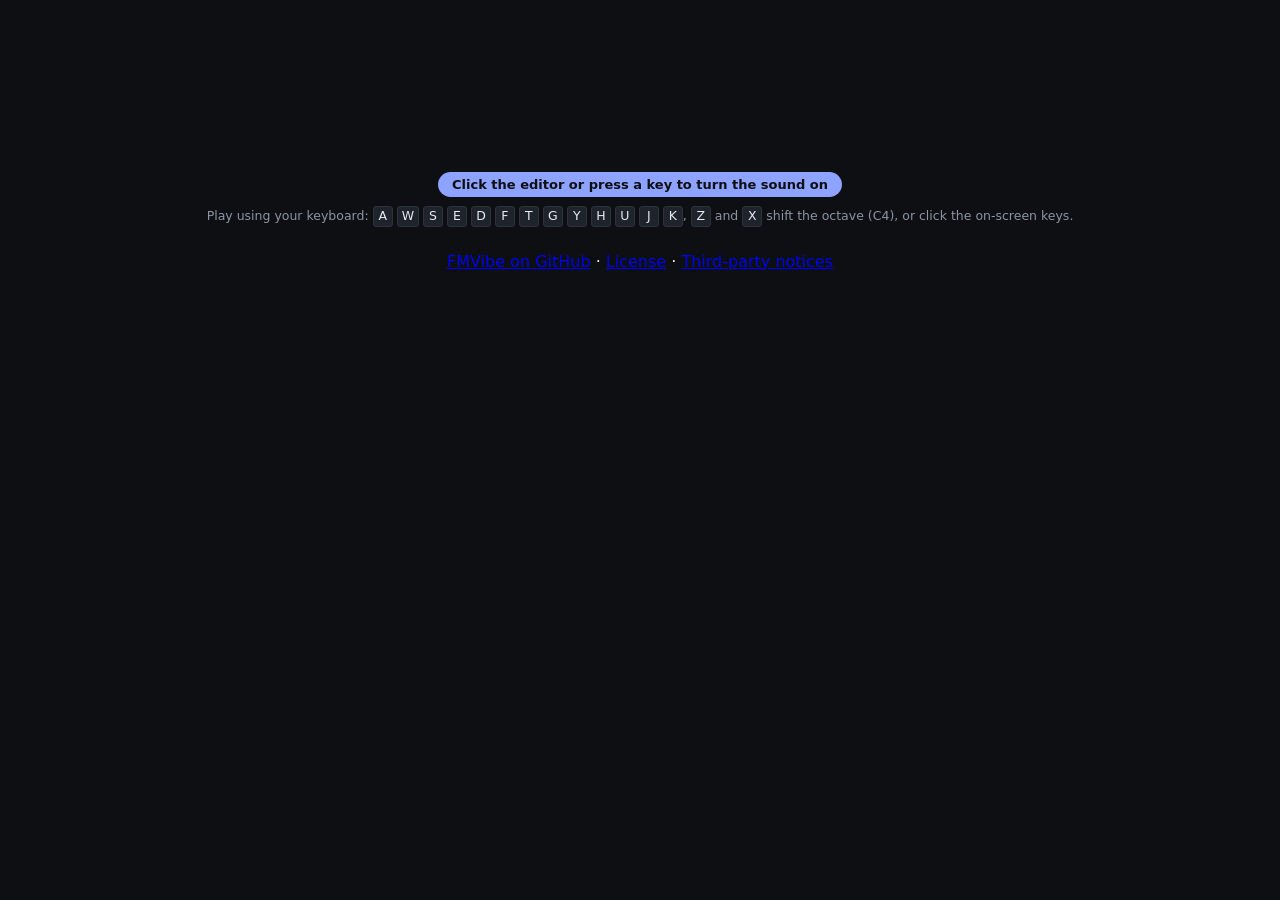
==== web/site/index.html @ e2804e06 "Ship the license and third-party notices with the browser demo The GitHub Pages site carried no lice" ====
<!doctype html>
<html lang="en">
<head>
  <meta charset="utf-8">
  <meta name="viewport" content="width=device-width, initial-scale=1">
  <title>FMVibe browser demo</title>
  <meta name="description" content="FMVibe, a six-operator FM synthesizer, running in the browser: the plugin's own engine and editor, compiled to WebAssembly.">
  <link rel="stylesheet" href="style.css">
</head>
<body>
  <main id="stage">
    <canvas id="editor" tabindex="0" aria-label="FMVibe editor"></canvas>
  </main>
  <footer>
    <div id="sound" class="banner">Click the editor or press a key to turn the sound on</div>
    <div id="failed" class="banner failed" hidden></div>
    <p id="hint">
      Play using your keyboard: <kbd>A</kbd> <kbd>W</kbd> <kbd>S</kbd> <kbd>E</kbd> <kbd>D</kbd> <kbd>F</kbd>
      <kbd>T</kbd> <kbd>G</kbd> <kbd>Y</kbd> <kbd>H</kbd> <kbd>U</kbd> <kbd>J</kbd> <kbd>K</kbd>, 
      <kbd>Z</kbd> and <kbd>X</kbd> shift the octave (<span id="octave">C4</span>), or click the on-screen keys.
    </p>
    <p id="source">
      <a href="https://github.com/pcdlin/FMVibe">FMVibe on GitHub</a> ·
      <a href="LICENSE.txt">License</a> ·
      <a href="THIRD-PARTY-NOTICES.txt">Third-party notices</a>
    </p>
  </footer>
  <div id="menu" role="menu" hidden></div>
  <div id="toast" role="status"></div>
  <script type="module" src="main.js"></script>
</body>
</html>
---- web/site/style.css ----
/* The page around the editor, in the editor's default theme: its background, panels, text and accent. */
:root {
  --background: #0d0f13;
  --panel: #161920;
  --raised: #1f232c;
  --border: #2d323d;
  --text: #e8ebf2;
  --muted: #8d94a5;
  --accent: #8ea2ff;
  --font: "Segoe UI", system-ui, -apple-system, "Helvetica Neue", Arial, sans-serif;
}

* {
  box-sizing: border-box;
}

html,
body {
  margin: 0;
  background: var(--background);
  color: var(--text);
  font-family: var(--font);
}

#stage {
  position: relative;
  display: flex;
  justify-content: center;
  padding: 12px 16px 0;
}

#editor {
  display: block;
  outline: none;
  border-radius: 4px;
  touch-action: none;
}

footer {
  display: flex;
  flex-direction: column;
  align-items: center;
  gap: 8px;
  max-width: 1200px;
  margin: 10px auto 24px;
  padding: 0 16px;
}

#hint {
  margin: 0;
  color: var(--muted);
  font-size: 12.5px;
  line-height: 1.8;
  text-align: center;
}

kbd {
  display: inline-block;
  min-width: 1.6em;
  padding: 0 4px;
  border: 1px solid var(--border);
  border-radius: 3px;
  background: var(--raised);
  color: var(--text);
  font: inherit;
  line-height: 1.5;
  text-align: center;
}

.banner {
  padding: 5px 14px;
  border-radius: 999px;
  background: var(--accent);
  color: #0d0f13;
  font-size: 13px;
  font-weight: 600;
  white-space: nowrap;
}

.banner[hidden] {
  display: none;
}

.banner.failed {
  background: #f87171;
}

#menu {
  position: fixed;
  z-index: 10;
  min-width: 170px;
  padding: 4px 0;
  border: 1px solid var(--border);
  border-radius: 6px;
  background: var(--raised);
  box-shadow: 0 8px 24px rgba(0, 0, 0, 0.5);
  font-size: 13px;
  user-select: none;
}

#menu [role="menuitem"],
#menu [role="menuitemcheckbox"] {
  padding: 5px 16px;
  white-space: nowrap;
  cursor: default;
}

#menu [role="menuitem"]:hover,
#menu [role="menuitemcheckbox"]:hover {
  background: rgba(142, 162, 255, 0.18);
}

#menu hr {
  margin: 4px 0;
  border: 0;
  border-top: 1px solid var(--border);
}

#toast {
  position: fixed;
  bottom: 24px;
  left: 50%;
  z-index: 11;
  max-width: calc(100% - 32px);
  padding: 8px 16px;
  border: 1px solid var(--border);
  border-radius: 6px;
  background: var(--panel);
  color: var(--text);
  font-size: 13px;
  opacity: 0;
  transform: translate(-50%, 8px);
  transition: opacity 0.2s, transform 0.2s;
  pointer-events: none;
}

#toast.shown {
  opacity: 1;
  transform: translate(-50%, 0);
}
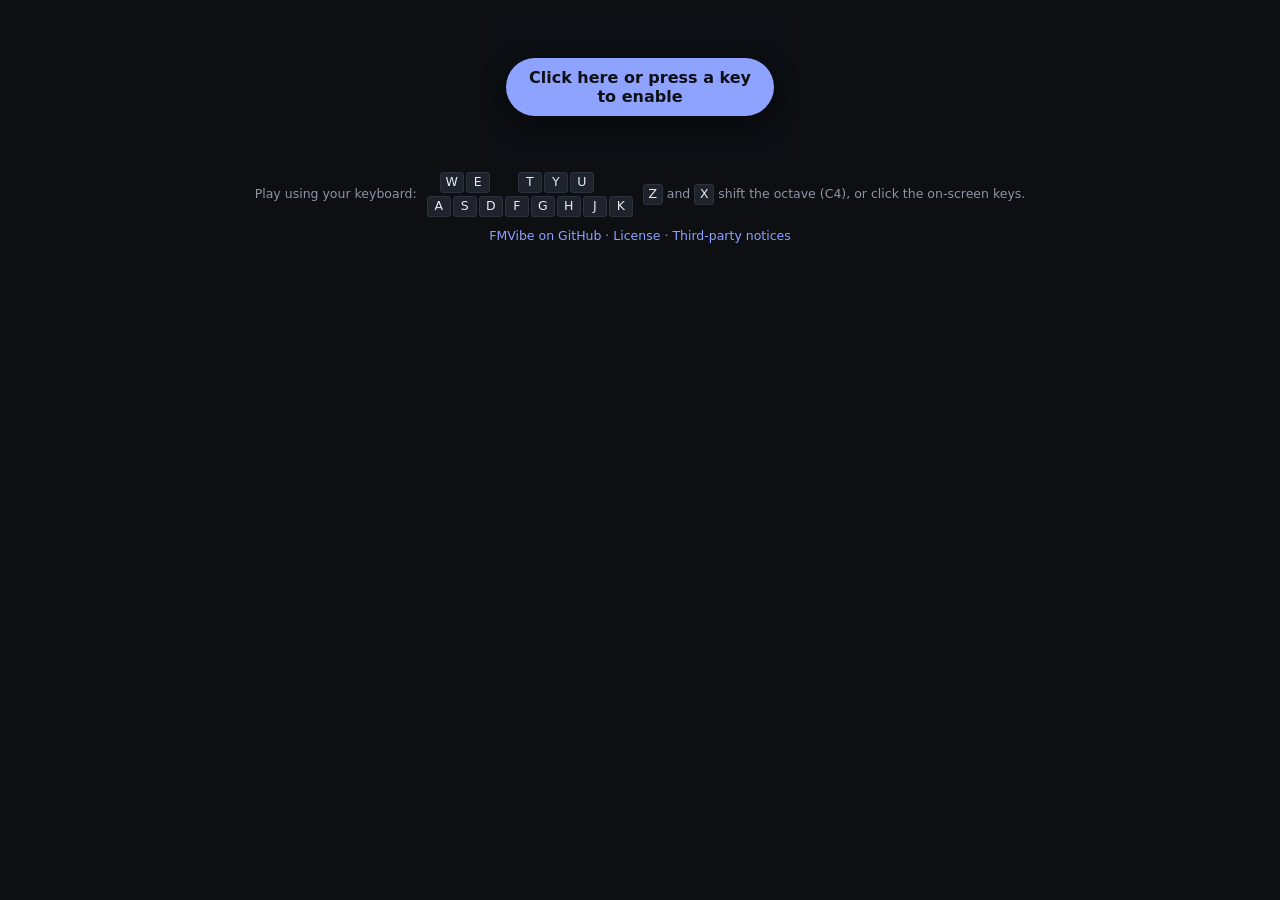
==== commit 6e50bace: "Overlay the demo's sound message on the editor and lay out the key hint as a piano The message reads" ====
--- a/web/site/index.html
+++ b/web/site/index.html
@@ -9,15 +9,19 @@
 </head>
 <body>
   <main id="stage">
-    <canvas id="editor" tabindex="0" aria-label="FMVibe editor"></canvas>
+    <div id="frame">
+      <canvas id="editor" tabindex="0" aria-label="FMVibe editor"></canvas>
+      <button id="sound" type="button"><span class="banner">Click here or press a key to enable</span></button>
+    </div>
   </main>
   <footer>
-    <div id="sound" class="banner">Click the editor or press a key to turn the sound on</div>
     <div id="failed" class="banner failed" hidden></div>
     <p id="hint">
-      Play using your keyboard: <kbd>A</kbd> <kbd>W</kbd> <kbd>S</kbd> <kbd>E</kbd> <kbd>D</kbd> <kbd>F</kbd>
-      <kbd>T</kbd> <kbd>G</kbd> <kbd>Y</kbd> <kbd>H</kbd> <kbd>U</kbd> <kbd>J</kbd> <kbd>K</kbd>, 
-      <kbd>Z</kbd> and <kbd>X</kbd> shift the octave (<span id="octave">C4</span>), or click the on-screen keys.
+      <span>Play using your keyboard:</span>
+      <span class="piano">
+        <kbd>A</kbd><kbd>W</kbd><kbd>S</kbd><kbd>E</kbd><kbd>D</kbd><kbd>F</kbd><kbd>T</kbd><kbd>G</kbd><kbd>Y</kbd><kbd>H</kbd><kbd>U</kbd><kbd>J</kbd><kbd>K</kbd>
+      </span>
+      <span><kbd>Z</kbd> and <kbd>X</kbd> shift the octave (<span id="octave">C4</span>), or click the on-screen keys.</span>
     </p>
     <p id="source">
       <a href="https://github.com/pcdlin/FMVibe">FMVibe on GitHub</a> ·
--- a/web/site/style.css
+++ b/web/site/style.css
@@ -29,6 +29,10 @@
   padding: 12px 16px 0;
 }
 
+#frame {
+  position: relative;
+}
+
 #editor {
   display: block;
   outline: none;
@@ -46,12 +50,83 @@
   padding: 0 16px;
 }
 
-#hint {
+/* Over the editor, dimming it, until the sound is on. */
+#sound {
+  position: absolute;
+  inset: 0;
+  display: flex;
+  align-items: center;
+  justify-content: center;
+  padding: 16px;
+  border: 0;
+  border-radius: 4px;
+  background: rgba(13, 15, 19, 0.6);
+  font: inherit;
+  cursor: pointer;
+}
+
+#sound[hidden] {
+  display: none;
+}
+
+#sound .banner {
+  padding: 10px 22px;
+  font-size: 16px;
+  white-space: normal;
+  box-shadow: 0 8px 24px rgba(0, 0, 0, 0.5);
+}
+
+#sound:hover .banner,
+#sound:focus-visible .banner {
+  filter: brightness(1.1);
+}
+
+#hint,
+#source {
   margin: 0;
   color: var(--muted);
   font-size: 12.5px;
   line-height: 1.8;
   text-align: center;
+}
+
+#hint {
+  display: flex;
+  flex-wrap: wrap;
+  align-items: center;
+  justify-content: center;
+  gap: 4px 10px;
+}
+
+/* The keys that play, laid out as a piano's: the sharps a row up, between the keys they lie between. */
+.piano {
+  display: inline-grid;
+  grid-template-columns: repeat(16, 11px);
+  gap: 3px 2px;
+  line-height: 1.5;
+}
+
+.piano kbd {
+  grid-row: 2;
+  grid-column: span 2;
+  min-width: 0;
+  padding: 0;
+}
+
+.piano kbd:nth-child(2) { grid-area: 1 / 2 / 2 / span 2; }  /* W */
+.piano kbd:nth-child(4) { grid-area: 1 / 4 / 2 / span 2; }  /* E */
+.piano kbd:nth-child(7) { grid-area: 1 / 8 / 2 / span 2; }  /* T */
+.piano kbd:nth-child(9) { grid-area: 1 / 10 / 2 / span 2; } /* Y */
+.piano kbd:nth-child(11) { grid-area: 1 / 12 / 2 / span 2; } /* U */
+
+#source a {
+  color: var(--accent);
+  text-decoration: none;
+}
+
+#source a:hover,
+#source a:focus-visible {
+  text-decoration: underline;
 }
 
 kbd {
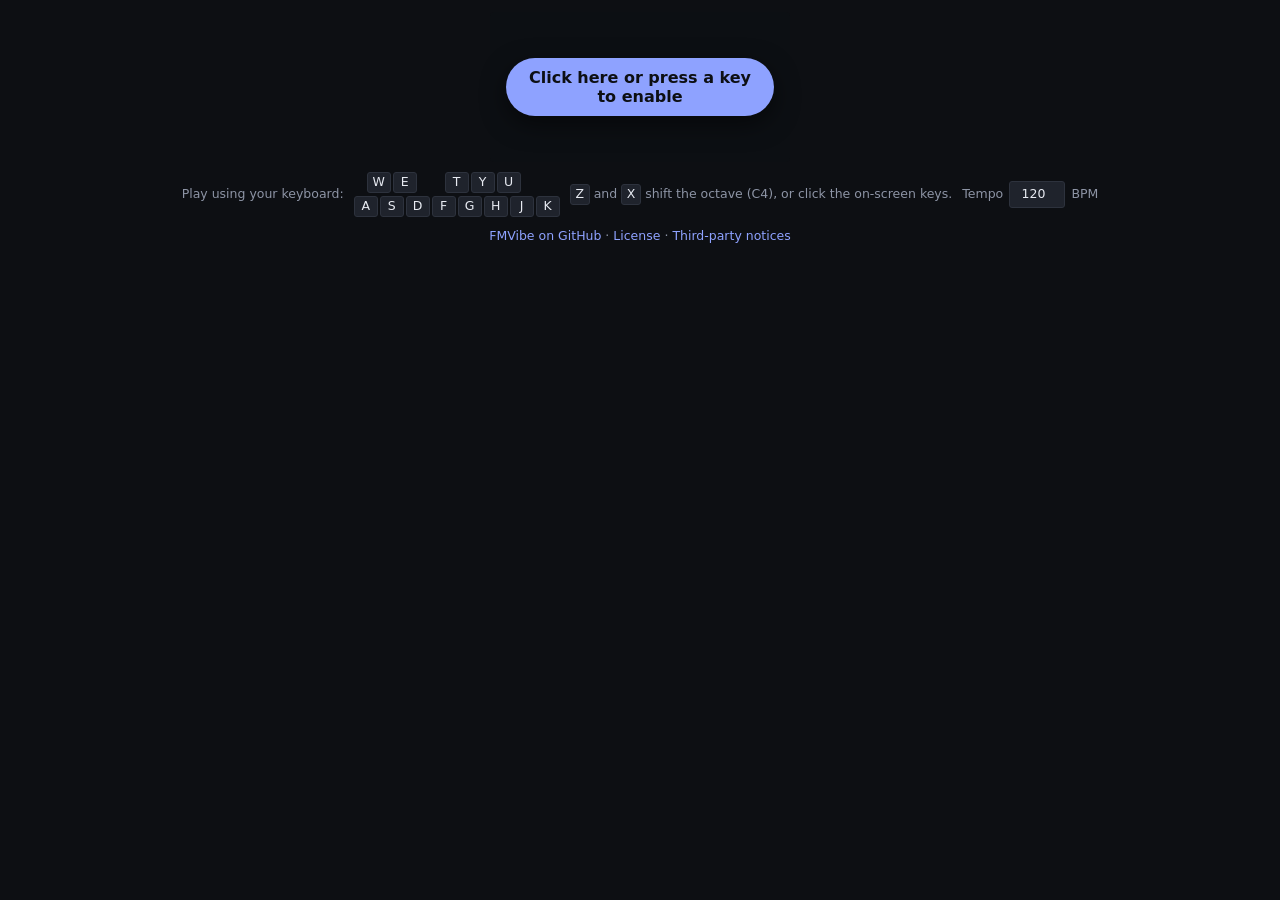
==== commit 7d90b8ca: "Web demo: a Tempo field standing in for the host's transport The demo never set the synth's tempo, s" ====
--- a/web/site/index.html
+++ b/web/site/index.html
@@ -22,6 +22,8 @@
         <kbd>A</kbd><kbd>W</kbd><kbd>S</kbd><kbd>E</kbd><kbd>D</kbd><kbd>F</kbd><kbd>T</kbd><kbd>G</kbd><kbd>Y</kbd><kbd>H</kbd><kbd>U</kbd><kbd>J</kbd><kbd>K</kbd>
       </span>
       <span><kbd>Z</kbd> and <kbd>X</kbd> shift the octave (<span id="octave">C4</span>), or click the on-screen keys.</span>
+      <label id="tempo-field" title="The host tempo that synced LFOs, delays and sweeps follow">Tempo
+        <input id="tempo" type="number" min="20" max="999" step="1" value="120" inputmode="decimal"> BPM</label>
     </p>
     <p id="source">
       <a href="https://github.com/pcdlin/FMVibe">FMVibe on GitHub</a> ·
--- a/web/site/style.css
+++ b/web/site/style.css
@@ -98,6 +98,29 @@
   gap: 4px 10px;
 }
 
+#tempo-field {
+  display: inline-flex;
+  align-items: center;
+  gap: 6px;
+}
+
+#tempo {
+  width: 4.5em;
+  padding: 1px 4px;
+  border: 1px solid var(--border);
+  border-radius: 3px;
+  background: var(--raised);
+  color: var(--text);
+  font: inherit;
+  text-align: right;
+  color-scheme: dark;
+}
+
+#tempo:focus-visible {
+  outline: 1px solid var(--accent);
+  outline-offset: 0;
+}
+
 /* The keys that play, laid out as a piano's: the sharps a row up, between the keys they lie between. */
 .piano {
   display: inline-grid;
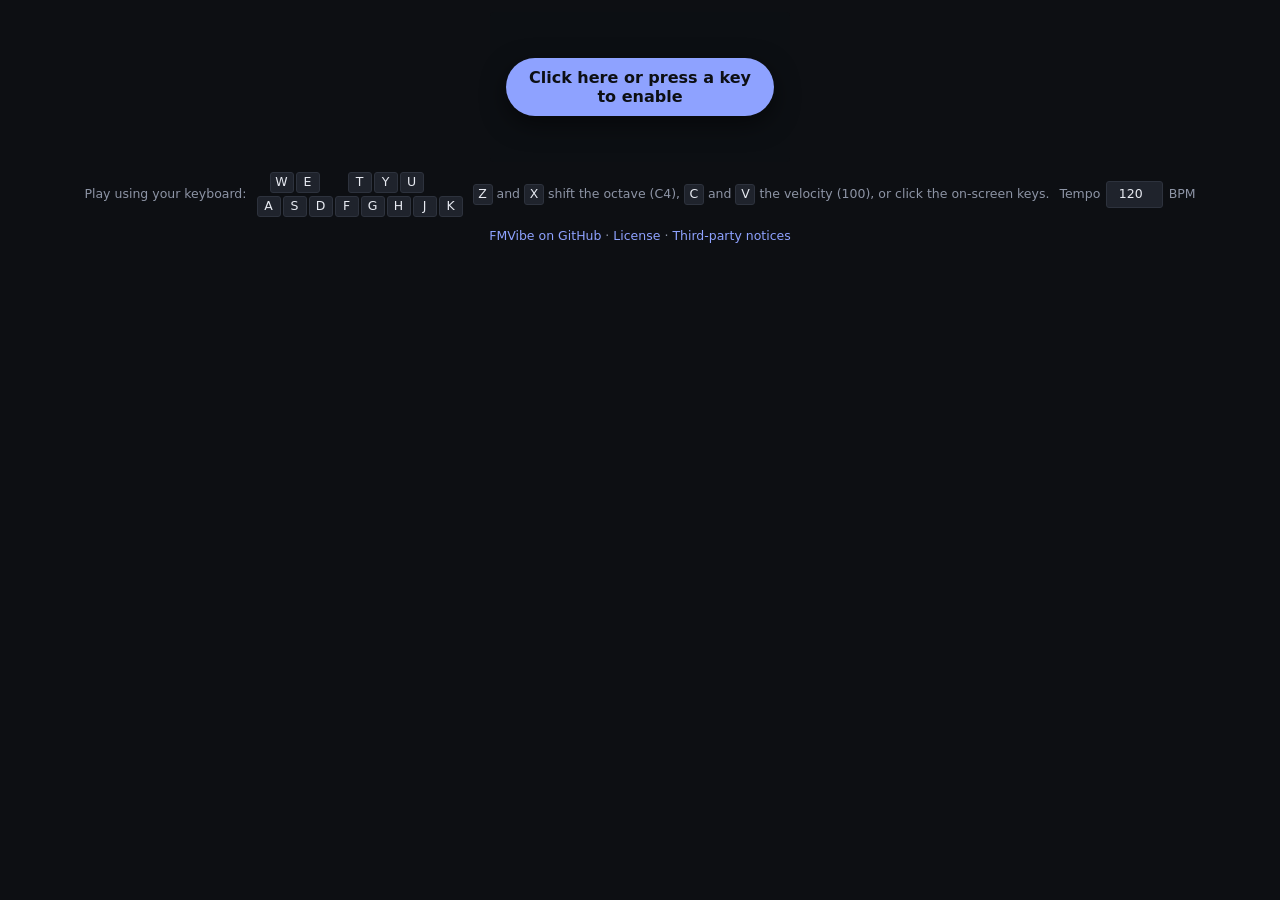
==== commit 9d05c49e: "Step the computer keyboard's velocity with C and V in fmvibe-uihost and the browser demo C and V ste" ====
--- a/web/site/index.html
+++ b/web/site/index.html
@@ -21,7 +21,8 @@
       <span class="piano">
         <kbd>A</kbd><kbd>W</kbd><kbd>S</kbd><kbd>E</kbd><kbd>D</kbd><kbd>F</kbd><kbd>T</kbd><kbd>G</kbd><kbd>Y</kbd><kbd>H</kbd><kbd>U</kbd><kbd>J</kbd><kbd>K</kbd>
       </span>
-      <span><kbd>Z</kbd> and <kbd>X</kbd> shift the octave (<span id="octave">C4</span>), or click the on-screen keys.</span>
+      <span><kbd>Z</kbd> and <kbd>X</kbd> shift the octave (<span id="octave">C4</span>), <kbd>C</kbd> and <kbd>V</kbd> the
+        velocity (<span id="velocity">100</span>), or click the on-screen keys.</span>
       <label id="tempo-field" title="The host tempo that synced LFOs, delays and sweeps follow">Tempo
         <input id="tempo" type="number" min="20" max="999" step="1" value="120" inputmode="decimal"> BPM</label>
     </p>
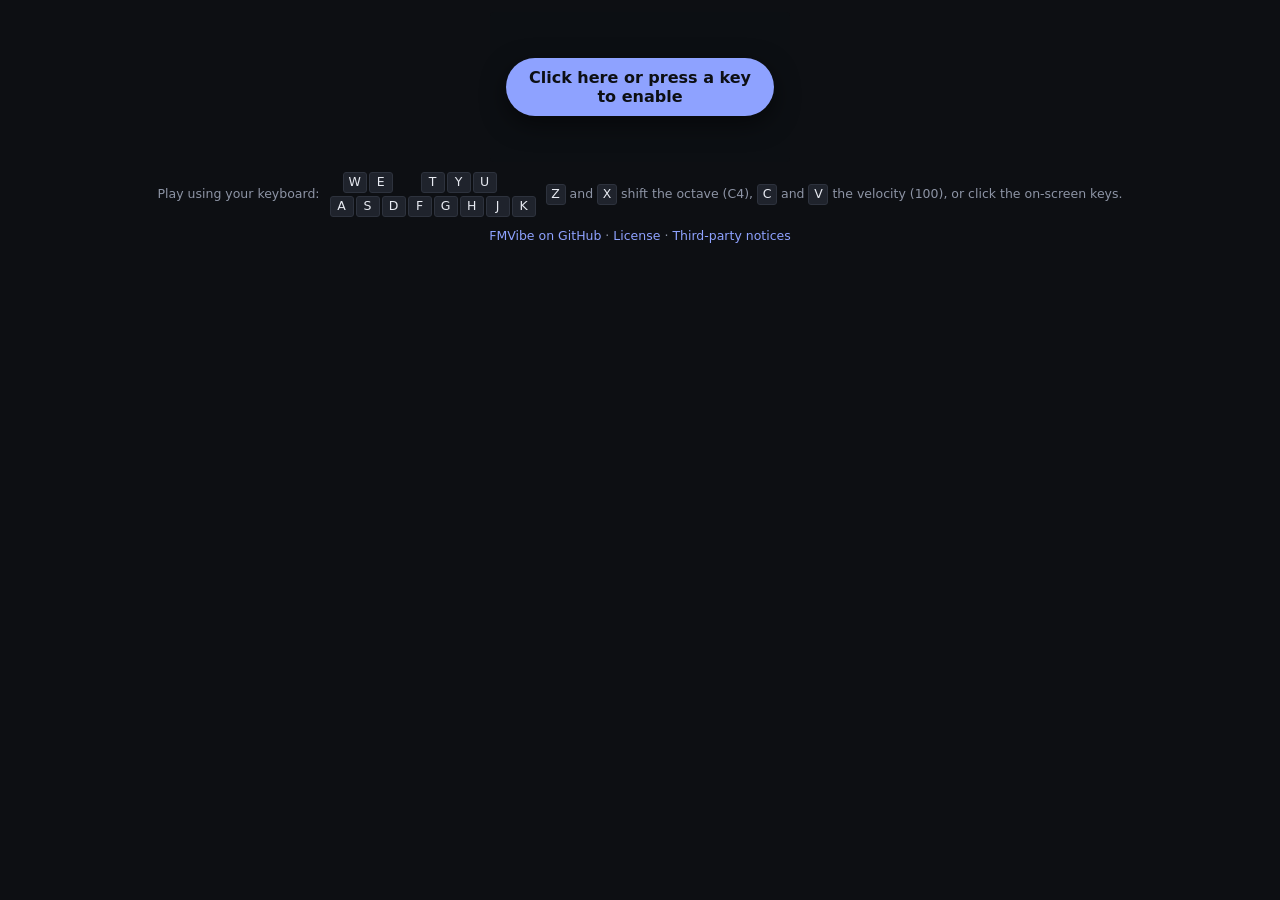
==== commit 154d414f: "Add a tempo field to the title bar for the browser demo and fmvibe-uihost Hosts that stand in for a " ====
--- a/web/site/index.html
+++ b/web/site/index.html
@@ -23,8 +23,6 @@
       </span>
       <span><kbd>Z</kbd> and <kbd>X</kbd> shift the octave (<span id="octave">C4</span>), <kbd>C</kbd> and <kbd>V</kbd> the
         velocity (<span id="velocity">100</span>), or click the on-screen keys.</span>
-      <label id="tempo-field" title="The host tempo that synced LFOs, delays and sweeps follow">Tempo
-        <input id="tempo" type="number" min="20" max="999" step="1" value="120" inputmode="decimal"> BPM</label>
     </p>
     <p id="source">
       <a href="https://github.com/pcdlin/FMVibe">FMVibe on GitHub</a> ·
--- a/web/site/style.css
+++ b/web/site/style.css
@@ -96,29 +96,6 @@
   align-items: center;
   justify-content: center;
   gap: 4px 10px;
-}
-
-#tempo-field {
-  display: inline-flex;
-  align-items: center;
-  gap: 6px;
-}
-
-#tempo {
-  width: 4.5em;
-  padding: 1px 4px;
-  border: 1px solid var(--border);
-  border-radius: 3px;
-  background: var(--raised);
-  color: var(--text);
-  font: inherit;
-  text-align: right;
-  color-scheme: dark;
-}
-
-#tempo:focus-visible {
-  outline: 1px solid var(--accent);
-  outline-offset: 0;
 }
 
 /* The keys that play, laid out as a piano's: the sharps a row up, between the keys they lie between. */
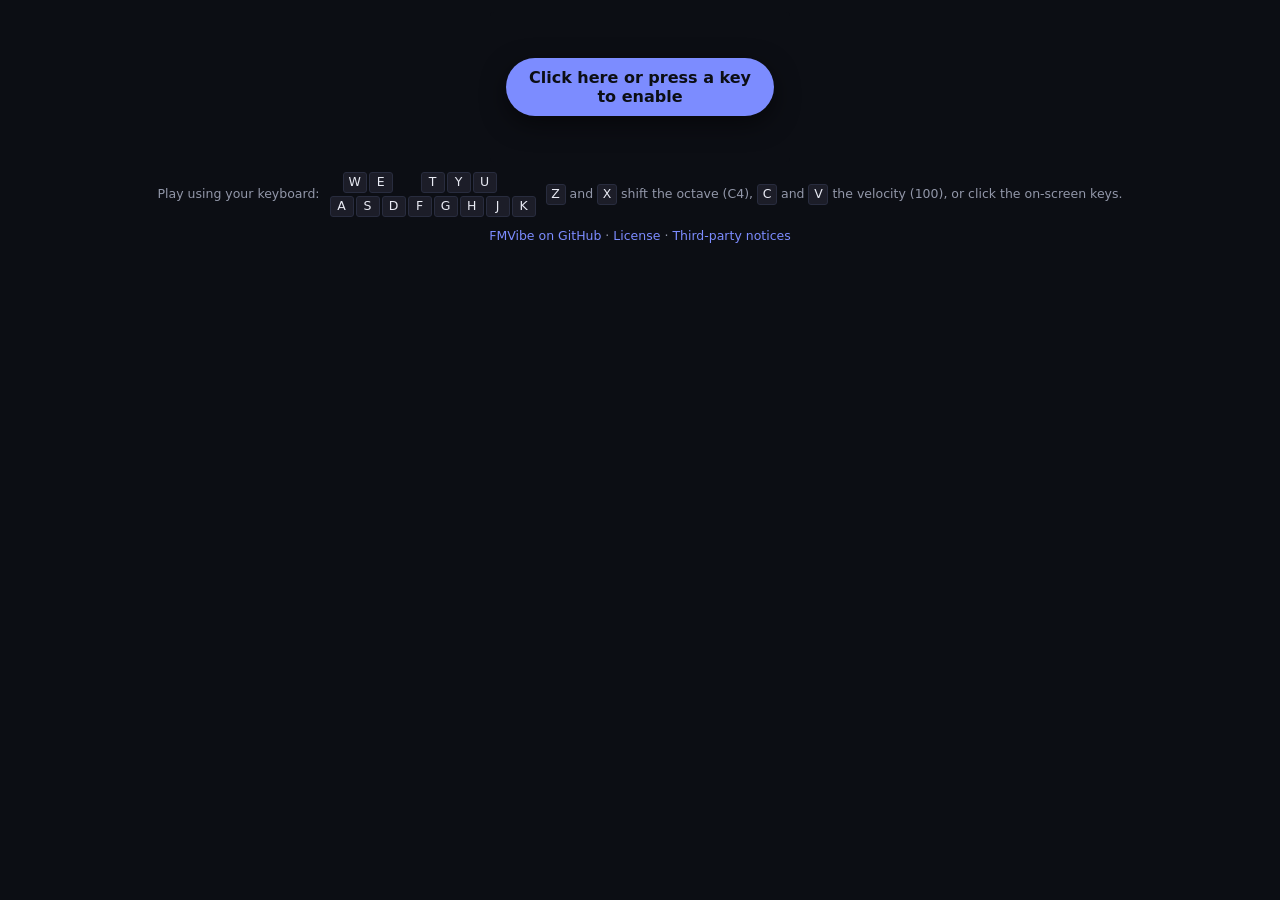
==== commit 3e931273: "Load the browser demo's files by the build's version, so no visitor gets a cached mix GitHub Pages l" ====
--- a/web/site/index.html
+++ b/web/site/index.html
@@ -5,7 +5,35 @@
   <meta name="viewport" content="width=device-width, initial-scale=1">
   <title>FMVibe browser demo</title>
   <meta name="description" content="FMVibe, a six-operator FM synthesizer, running in the browser: the plugin's own engine and editor, compiled to WebAssembly.">
-  <link rel="stylesheet" href="style.css">
+  <style>html.loading body { visibility: hidden; }</style>
+  <script>
+    // GitHub Pages lets a browser keep each file for 10 minutes, each on a timer of its own, and the page's files
+    // only work with those of their own build. So the build writes a hash of them into version.txt, fetched here
+    // past the cache, and every file is asked for with it: a new build is new URLs throughout. main.js reads it
+    // off its own URL. Without version.txt (an old build, a server without it) the files load as they are.
+    (() => {
+      const root = document.documentElement;
+      const show = () => root.classList.remove('loading');
+      root.classList.add('loading'); // until the stylesheet is in
+      fetch('version.txt', {cache: 'no-store'})
+        .then((r) => (r.ok ? r.text() : ''))
+        .catch(() => '')
+        .then((text) => {
+          const version = text.trim();
+          const query = version ? `?v=${encodeURIComponent(version)}` : '';
+          const css = document.createElement('link');
+          css.rel = 'stylesheet';
+          css.href = `style.css${query}`;
+          css.onload = css.onerror = show;
+          document.head.append(css);
+          return import(`./main.js${query}`);
+        })
+        .catch((error) => {
+          show();
+          throw error;
+        });
+    })();
+  </script>
 </head>
 <body>
   <main id="stage">
@@ -32,6 +60,5 @@
   </footer>
   <div id="menu" role="menu" hidden></div>
   <div id="toast" role="status"></div>
-  <script type="module" src="main.js"></script>
 </body>
 </html>
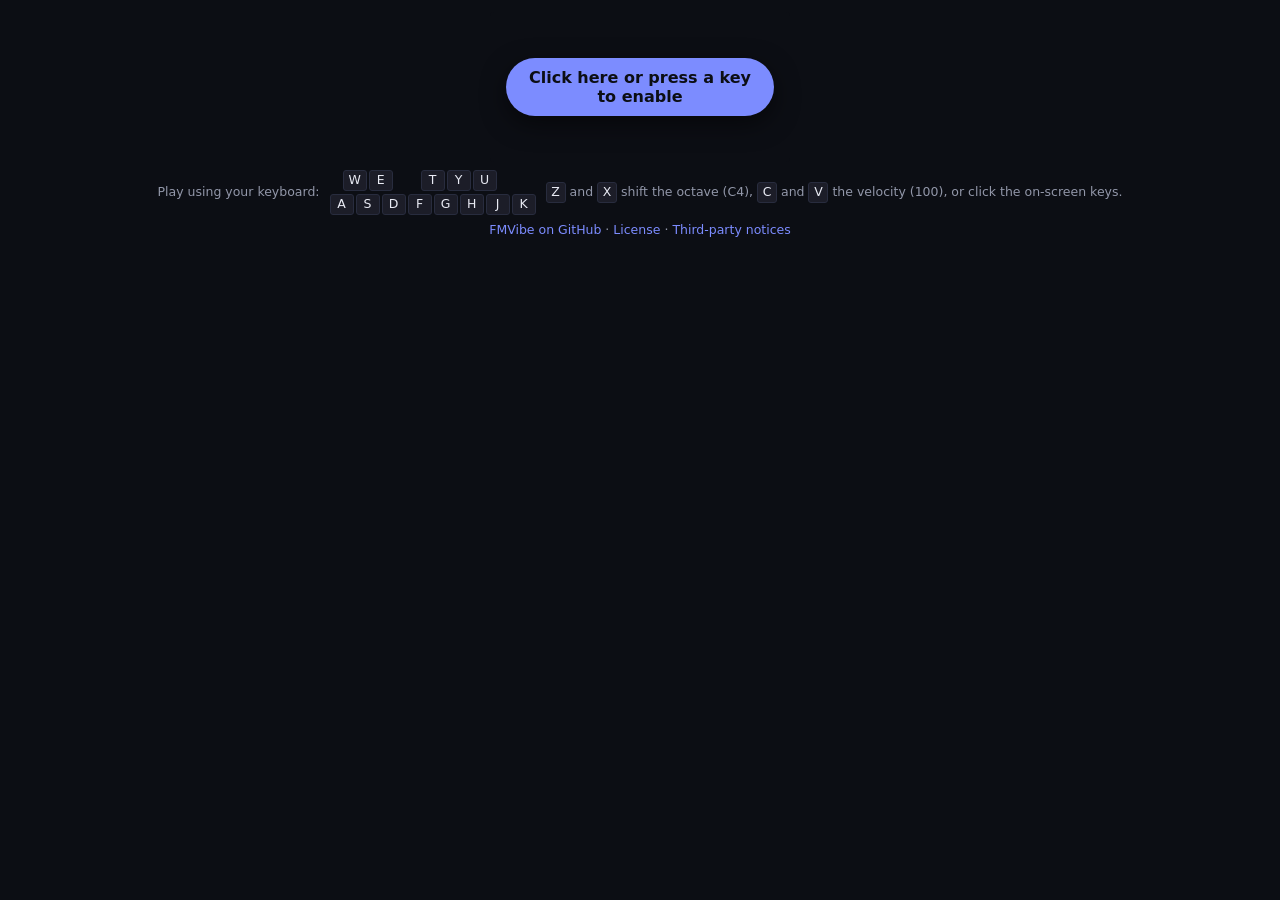
==== commit 754675e4: "Merge origin/main into worktree-wavetable-sample Main moved the editor into panel classes, so the Wa" ====
--- a/web/site/index.html
+++ b/web/site/index.html
@@ -44,19 +44,21 @@
   </main>
   <footer>
     <div id="failed" class="banner failed" hidden></div>
-    <p id="hint">
-      <span>Play using your keyboard:</span>
-      <span class="piano">
-        <kbd>A</kbd><kbd>W</kbd><kbd>S</kbd><kbd>E</kbd><kbd>D</kbd><kbd>F</kbd><kbd>T</kbd><kbd>G</kbd><kbd>Y</kbd><kbd>H</kbd><kbd>U</kbd><kbd>J</kbd><kbd>K</kbd>
-      </span>
-      <span><kbd>Z</kbd> and <kbd>X</kbd> shift the octave (<span id="octave">C4</span>), <kbd>C</kbd> and <kbd>V</kbd> the
-        velocity (<span id="velocity">100</span>), or click the on-screen keys.</span>
-    </p>
-    <p id="source">
-      <a href="https://github.com/pcdlin/FMVibe">FMVibe on GitHub</a> ·
-      <a href="LICENSE.txt">License</a> ·
-      <a href="THIRD-PARTY-NOTICES.txt">Third-party notices</a>
-    </p>
+    <div id="info">
+      <p id="hint">
+        <span>Play using your keyboard:</span>
+        <span class="piano">
+          <kbd>A</kbd><kbd>W</kbd><kbd>S</kbd><kbd>E</kbd><kbd>D</kbd><kbd>F</kbd><kbd>T</kbd><kbd>G</kbd><kbd>Y</kbd><kbd>H</kbd><kbd>U</kbd><kbd>J</kbd><kbd>K</kbd>
+        </span>
+        <span><kbd>Z</kbd> and <kbd>X</kbd> shift the octave (<span id="octave">C4</span>), <kbd>C</kbd> and <kbd>V</kbd> the
+          velocity (<span id="velocity">100</span>), or click the on-screen keys.</span>
+      </p>
+      <p id="source">
+        <a href="https://github.com/pcdlin/FMVibe">FMVibe on GitHub</a> ·
+        <a href="LICENSE.txt">License</a> ·
+        <a href="THIRD-PARTY-NOTICES.txt">Third-party notices</a>
+      </p>
+    </div>
   </footer>
   <div id="menu" role="menu" hidden></div>
   <div id="toast" role="status"></div>
